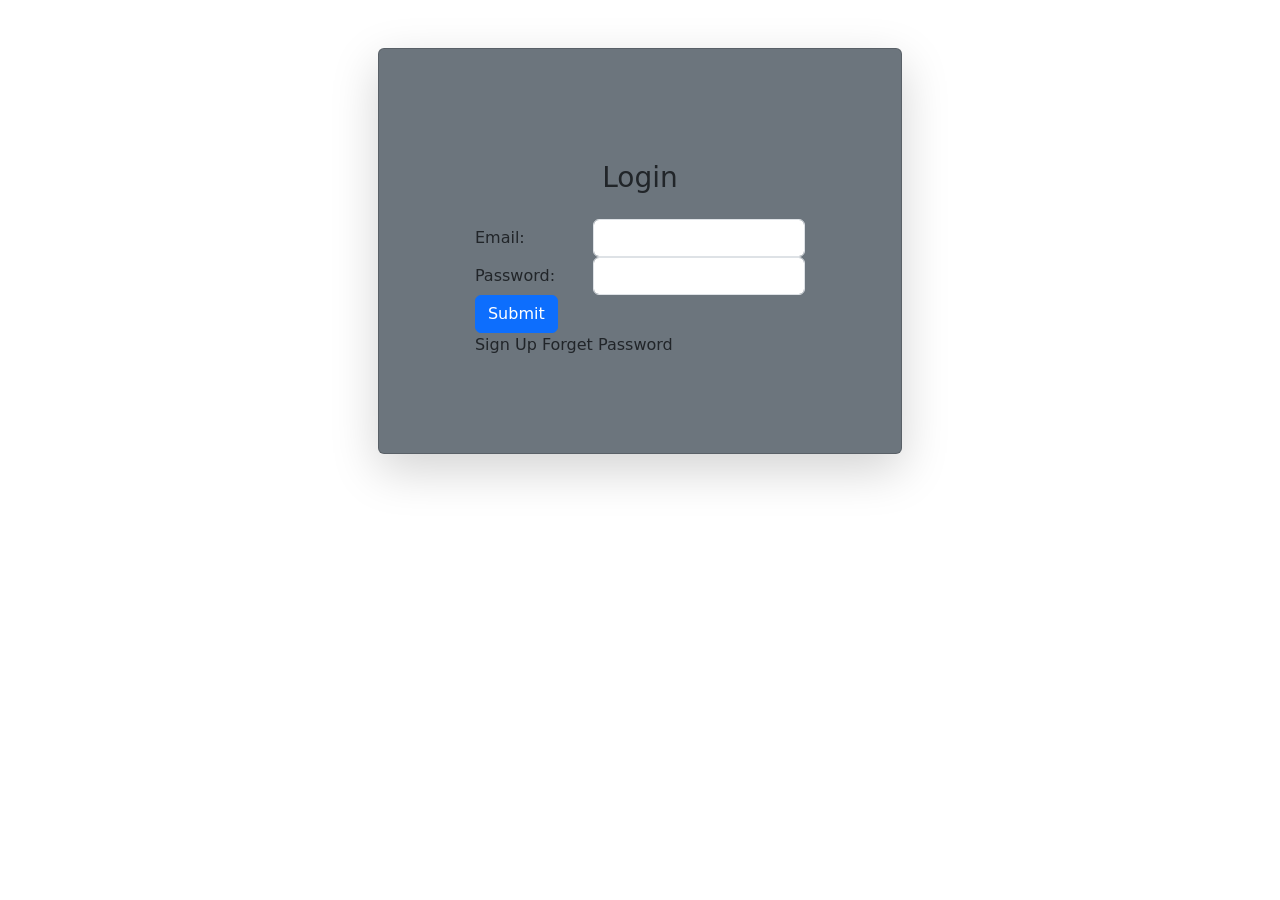
==== src/main/resources/templates/login.html @ 935d9d47 "First Commit" ====
<!DOCTYPE html>
<html lang="en" xmlns:th="http://www.thymeleaf.org">
<head>
    <meta charset="UTF-8">
    <title>Login</title>
    <!--bootstrap css1 js1 -->
    <link href="https://cdn.jsdelivr.net/npm/bootstrap@5.3.1/dist/css/bootstrap.min.css" rel="stylesheet" integrity="sha384-4bw+/aepP/YC94hEpVNVgiZdgIC5+VKNBQNGCHeKRQN+PtmoHDEXuppvnDJzQIu9" crossorigin="anonymous">
</head>
<body>
<div class="container d-flex  justify-content-center align-item-center my-5">
    <div class="card w-70 p-5 shadow-lg bg-secondary">
    <div class="card-body p-5">
<h3 class="text-center p-3">Login</h3>
<form th:action="@{/login}" method="post" >
    <div class="form-group row">
        <label class="col-sm-4 col-form-label">Email: </label>
        <div class="col-sm-8">
            <input th:type="email" id="email" name="email" class="form-control">
        </div>
    </div>
    <div class="form-group row">
        <label class="col-sm-4 col-form-label">Password: </label>
        <div class="col-sm-8 ">
            <input th:type="password" id="password" name="password" class="form-control">
        </div>
    </div>
    <input type="submit" value="Submit" class="btn btn-primary">
</form>
        <a th:href="@{/sign_up}">Sign Up</a>
        <a th:href="@{/forget_password}">Forget Password</a>
    </div>
    </div>
</div>
</body>
</html>
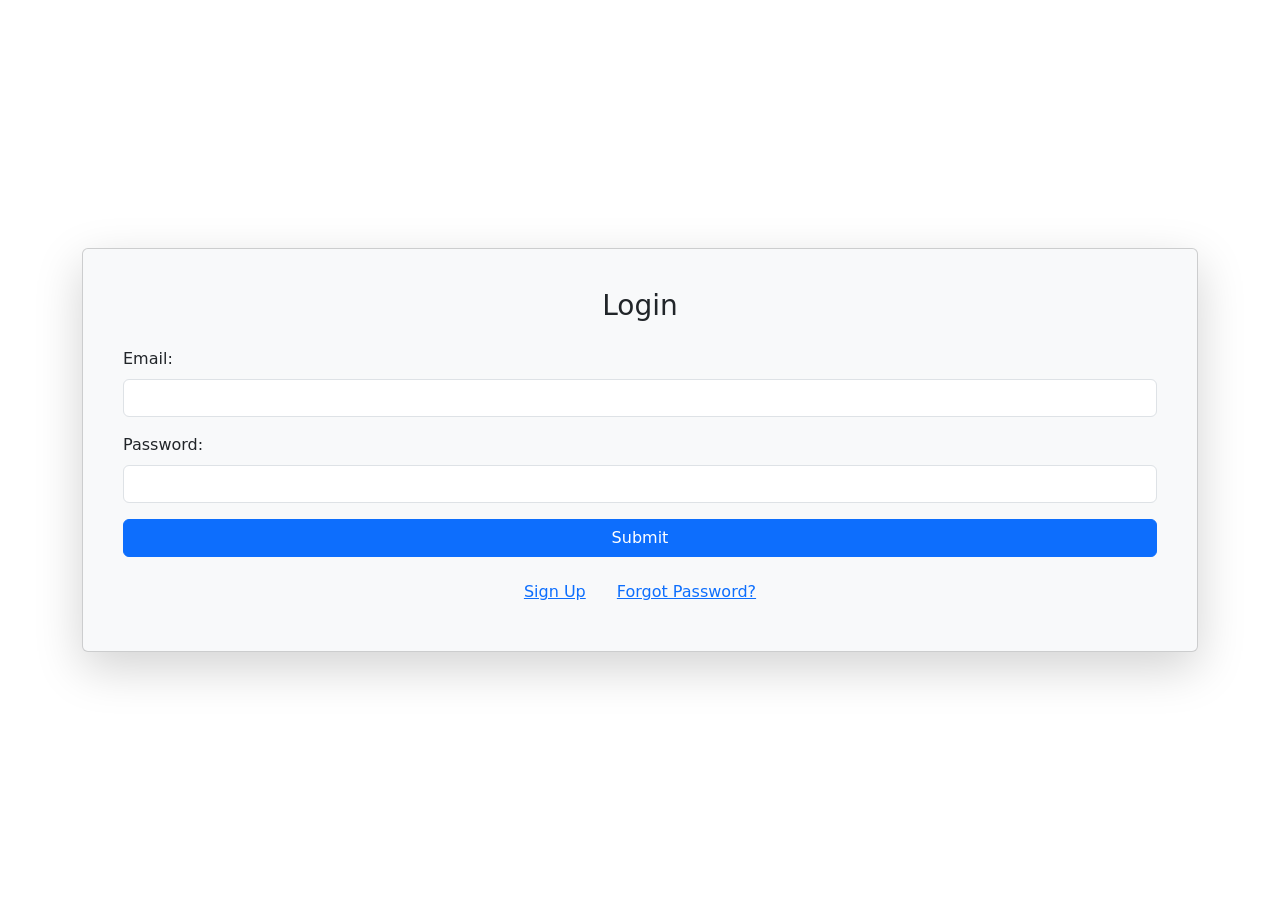
==== commit 6d6787e7: "New Changes" ====
--- a/src/main/resources/templates/login.html
+++ b/src/main/resources/templates/login.html
@@ -2,34 +2,37 @@
 <html lang="en" xmlns:th="http://www.thymeleaf.org">
 <head>
     <meta charset="UTF-8">
+    <meta name="viewport" content="width=device-width, initial-scale=1.0">
     <title>Login</title>
-    <!--bootstrap css1 js1 -->
+    <!-- Bootstrap CSS -->
     <link href="https://cdn.jsdelivr.net/npm/bootstrap@5.3.1/dist/css/bootstrap.min.css" rel="stylesheet" integrity="sha384-4bw+/aepP/YC94hEpVNVgiZdgIC5+VKNBQNGCHeKRQN+PtmoHDEXuppvnDJzQIu9" crossorigin="anonymous">
 </head>
 <body>
-<div class="container d-flex  justify-content-center align-item-center my-5">
-    <div class="card w-70 p-5 shadow-lg bg-secondary">
-    <div class="card-body p-5">
-<h3 class="text-center p-3">Login</h3>
-<form th:action="@{/login}" method="post" >
-    <div class="form-group row">
-        <label class="col-sm-4 col-form-label">Email: </label>
-        <div class="col-sm-8">
-            <input th:type="email" id="email" name="email" class="form-control">
+<div class="container d-flex justify-content-center align-items-center min-vh-100">
+    <div class="card w-100 mw-500 p-4 shadow-lg bg-light">
+        <div class="card-body">
+            <h3 class="text-center mb-4">Login</h3>
+            <form th:action="@{/login}" method="post">
+                <div class="mb-3">
+                    <label for="email" class="form-label">Email:</label>
+                    <input type="email" id="email" name="email" class="form-control" required>
+                </div>
+                <div class="mb-3">
+                    <label for="password" class="form-label">Password:</label>
+                    <input type="password" id="password" name="password" class="form-control" required>
+                </div>
+                <button type="submit" class="btn btn-primary w-100">Submit</button>
+            </form>
+            <div class="mt-3 text-center">
+                <a th:href="@{/sign_up}" class="btn btn-link">Sign Up</a>
+                <a th:href="@{/forget_password}" class="btn btn-link">Forgot Password?</a>
+            </div>
         </div>
     </div>
-    <div class="form-group row">
-        <label class="col-sm-4 col-form-label">Password: </label>
-        <div class="col-sm-8 ">
-            <input th:type="password" id="password" name="password" class="form-control">
-        </div>
-    </div>
-    <input type="submit" value="Submit" class="btn btn-primary">
-</form>
-        <a th:href="@{/sign_up}">Sign Up</a>
-        <a th:href="@{/forget_password}">Forget Password</a>
-    </div>
-    </div>
 </div>
+
+<!-- Bootstrap JS and dependencies -->
+<script src="https://cdn.jsdelivr.net/npm/@popperjs/core@2.11.6/dist/umd/popper.min.js" integrity="sha384-oBqDVmMz4fnFO1hCjYy3g7EB1/6vQFZfhz1d0U2E6K1C0f2FLn+8V3G9U4lxZZN1x" crossorigin="anonymous"></script>
+<script src="https://cdn.jsdelivr.net/npm/bootstrap@5.3.1/dist/js/bootstrap.min.js" integrity="sha384-cKcn6Ooi4Z0l8G8lV8fLB6Np1GTaUpM6mAq9LxhF6yGxDl/dIqf7B8F4WvZTRI7N" crossorigin="anonymous"></script>
 </body>
-</html>+</html>
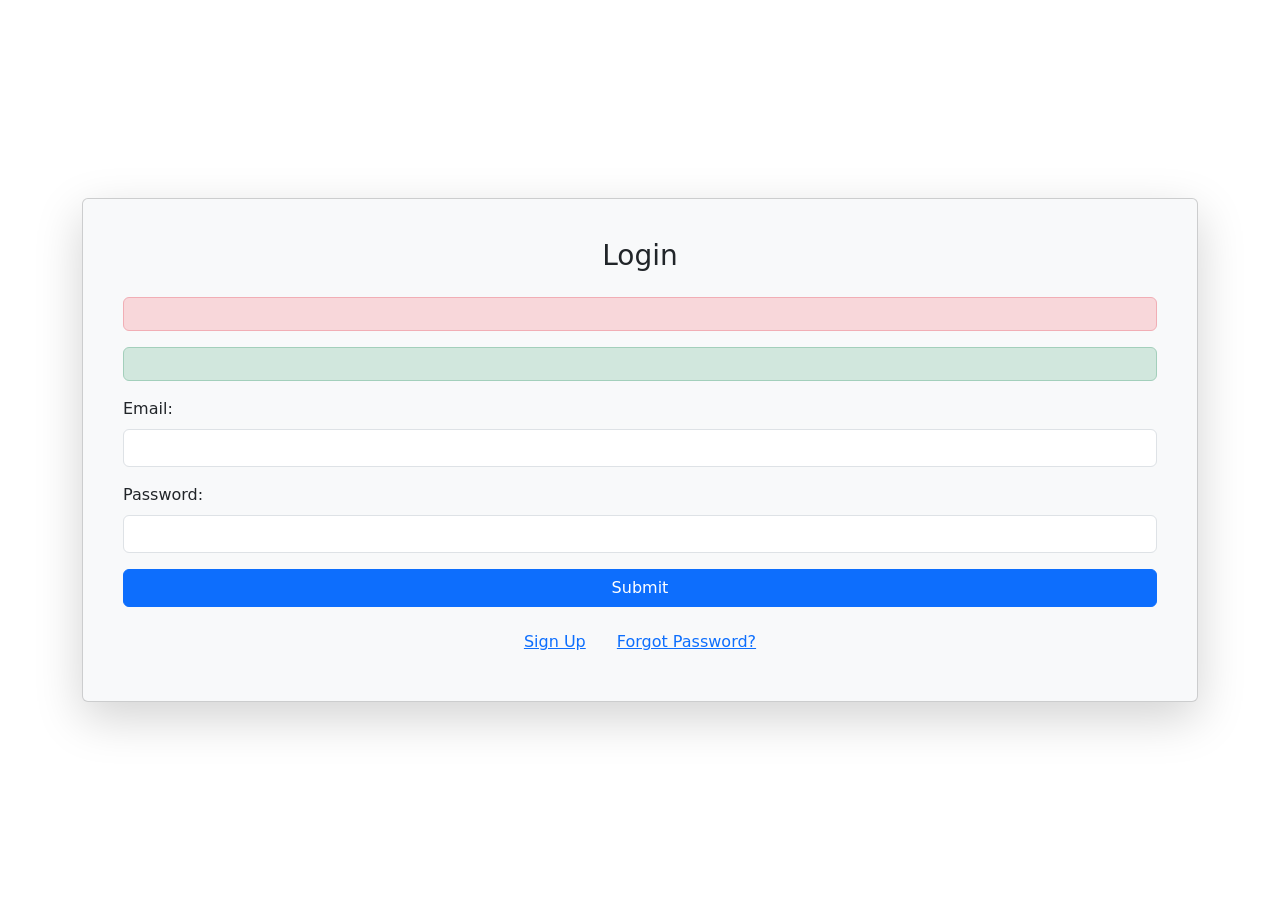
==== commit 39457ad6: "Validation" ====
--- a/src/main/resources/templates/login.html
+++ b/src/main/resources/templates/login.html
@@ -13,6 +13,12 @@
         <div class="card-body">
             <h3 class="text-center mb-4">Login</h3>
             <form th:action="@{/login}" method="post">
+                <div th:if="${errorMessage != null}" class="alert alert-danger" role="alert">
+                    <span th:text="${errorMessage}"></span>
+                </div>
+                <div th:if="${logoutMessage != null}" class="alert alert-success" role="alert">
+                    <span th:text="${logoutMessage}"></span>
+                </div>
                 <div class="mb-3">
                     <label for="email" class="form-label">Email:</label>
                     <input type="email" id="email" name="email" class="form-control" required>
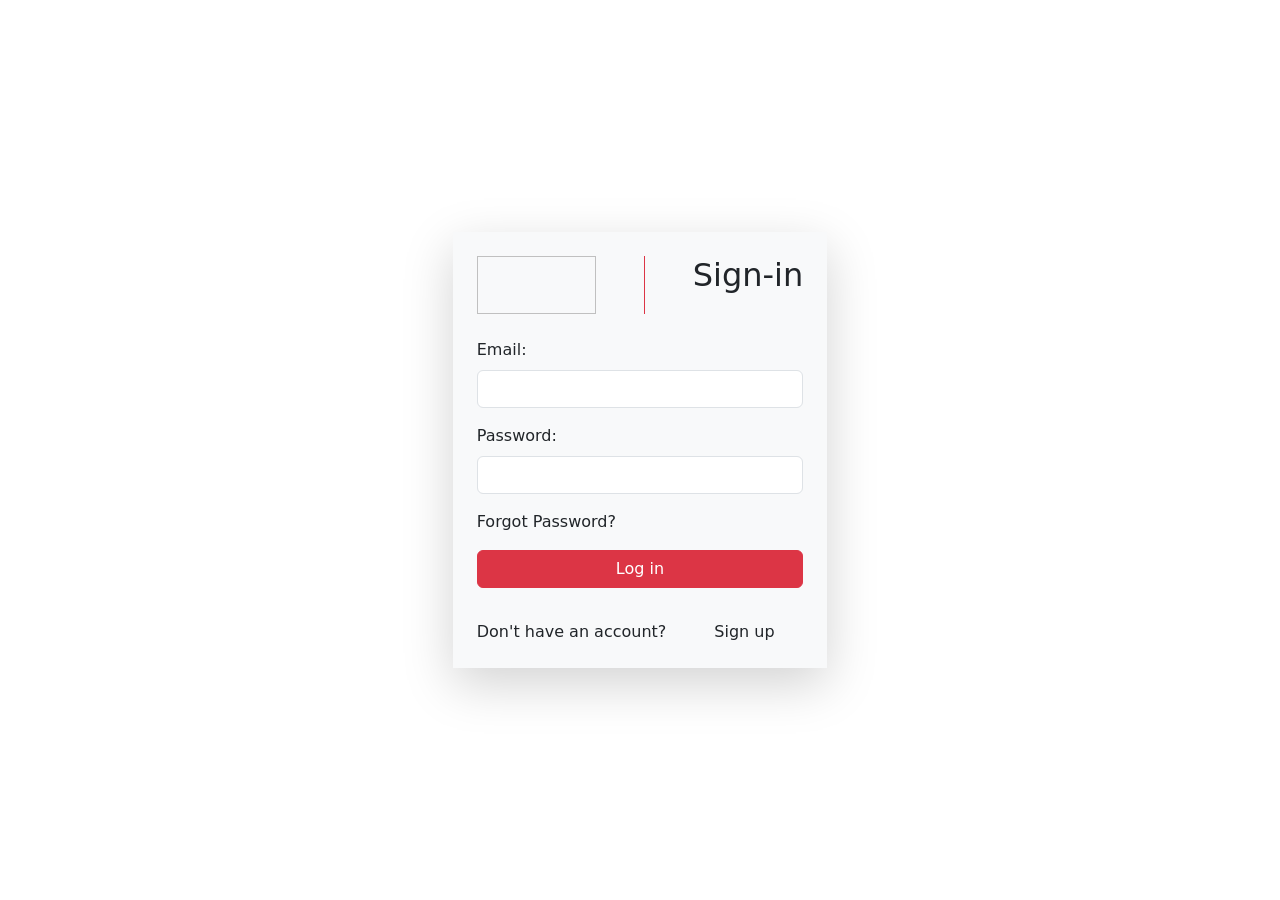
==== commit 1bc22b00: "commit login html" ====
--- a/src/main/resources/templates/login.html
+++ b/src/main/resources/templates/login.html
@@ -1,38 +1,49 @@
 <!DOCTYPE html>
+<!--[if IE 7]>
+<html class="ie ie7 no-js" lang="en-US">
+<![endif]-->
+<!--[if IE 8]>
+<html class="ie ie8 no-js" lang="en-US">
+<![endif]-->
+<!--[if !(IE 7) | !(IE 8)  ]><!-->
 <html lang="en" xmlns:th="http://www.thymeleaf.org">
 <head>
     <meta charset="UTF-8">
     <meta name="viewport" content="width=device-width, initial-scale=1.0">
     <title>Login</title>
+    <!--Google Font-->
+    <link rel="preconnect" href="https://fonts.googleapis.com">
+    <link rel="preconnect" href="https://fonts.gstatic.com" crossorigin>
+    <link href="https://fonts.googleapis.com/css2?family=Dosis:wght@200..800&family=Roboto:wght@100;300;400;700;900&display=swap" rel="stylesheet">
     <!-- Bootstrap CSS -->
     <link href="https://cdn.jsdelivr.net/npm/bootstrap@5.3.1/dist/css/bootstrap.min.css" rel="stylesheet" integrity="sha384-4bw+/aepP/YC94hEpVNVgiZdgIC5+VKNBQNGCHeKRQN+PtmoHDEXuppvnDJzQIu9" crossorigin="anonymous">
+    <link rel="stylesheet" th:href="@{/css/login.css}">
 </head>
 <body>
 <div class="container d-flex justify-content-center align-items-center min-vh-100">
-    <div class="card w-100 mw-500 p-4 shadow-lg bg-light">
-        <div class="card-body">
-            <h3 class="text-center mb-4">Login</h3>
-            <form th:action="@{/login}" method="post">
-                <div th:if="${errorMessage != null}" class="alert alert-danger" role="alert">
-                    <span th:text="${errorMessage}"></span>
-                </div>
-                <div th:if="${logoutMessage != null}" class="alert alert-success" role="alert">
-                    <span th:text="${logoutMessage}"></span>
-                </div>
-                <div class="mb-3">
-                    <label for="email" class="form-label">Email:</label>
-                    <input type="email" id="email" name="email" class="form-control" required>
-                </div>
-                <div class="mb-3">
-                    <label for="password" class="form-label">Password:</label>
-                    <input type="password" id="password" name="password" class="form-control" required>
-                </div>
-                <button type="submit" class="btn btn-primary w-100">Submit</button>
-            </form>
-            <div class="mt-3 text-center">
-                <a th:href="@{/sign_up}" class="btn btn-link">Sign Up</a>
-                <a th:href="@{/forget_password}" class="btn btn-link">Forgot Password?</a>
+    <div class="p-4 shadow-lg bg-light login-content">
+        <!-- Logo -->
+        <div class="logo-blk d-flex justify-content-center mb-3">
+            <h1 class="border-end border-danger"><img class="logo me-5 " th:src="@{/images/logo1.png}" alt="" width="119" height="58"></h1>
+            <h2 class="ms-5 dosis-bold">Sign-in</h2>
+        </div>
+
+        <!-- Log-in form -->
+        <form th:action="@{/login}" method="post" class="mb-3">
+            <div class="mb-3">
+                <label for="email" class="form-label">Email:</label>
+                <input type="email" id="email" name="email" class="form-control" required>
             </div>
+            <div class="mb-3">
+                <label for="password" class="form-label">Password:</label>
+                <input type="password" id="password" name="password" class="form-control" required>
+            </div>
+            <a th:href="@{/forget_password}">Forgot Password?</a>
+            <button type="submit" class="btn btn-danger w-100 my-3">Log in</button>
+        </form>
+        <div class="mt-3 d-flex">
+            <label class="me-5">Don't have an account?</label>
+            <a th:href="@{/sign_up}">Sign up</a>
         </div>
     </div>
 </div>
